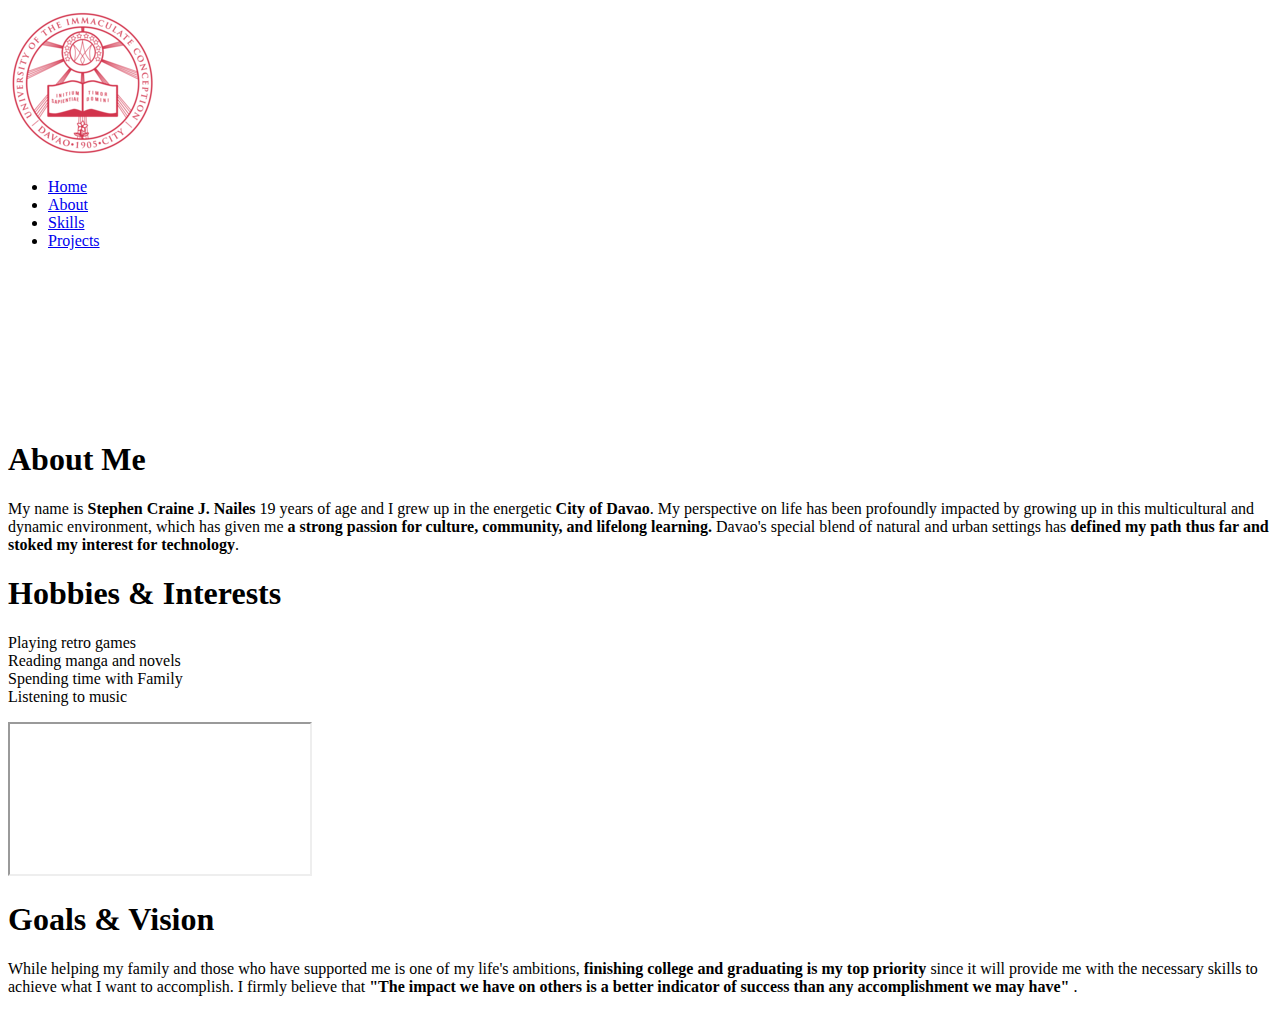
==== about.html @ 584e4c21 "Add files via upload" ====
<!DOCTYPE html>
<html lang="en">
<head>
    <meta charset="UTF-8">
    <meta name="viewport" content="width=device-width, initial-scale=1.0">
    <title>Document</title>
    <link rel="stylesheet" href="style.css">
    <link rel="stylesheet" href="https://cdnjs.cloudflare.com/ajax/libs/font-awesome/6.6.0/css/all.min.css" integrity="sha512-Kc323vGBEqzTmouAECnVceyQqyqdsSiqLQISBL29aUW4U/M7pSPA/gEUZQqv1cwx4OnYxTxve5UMg5GT6L4JJg==" 
    crossorigin="anonymous" referrerpolicy="no-referrer" />
</head>

<body>
    <header>
        <!-----------Navigation Bar--------->
            <nav>
               <a href="index.html"><img src="/assets/UIC LOGO.png" alt="university logo" class="logo"></a> 
                <ul>
                   <li><a href="index.html">Home</a></li>
                   <li><a href="about.html">About</a></li> 
                   <li><a href="skill.html">Skills</a></li> 
                   <li><a href="project.html">Projects</a></li> 
                </ul>
            </nav>
    </header>
<!-----------Background--------->
    <div class="video-background">
        <video autoplay muted loop id="background-video">
            <source src="/assets/bg4.mp4" type="video/mp4">
        </video>
    </div>
<!-----------About Me content-------->
<section class="cont">
    
    <div class="cont-one">
        <h1 class="headline-one">About Me</h1>
        <p class="m-text">
            My name is <b class="text-a">Stephen Craine J. Nailes</b> 19 years of age
            and I grew up in the energetic<b class="text-a"> City of Davao</b>. My perspective on life has been profoundly impacted by growing up in this multicultural and dynamic environment, 
            which has given me<b class="text-a"> a strong passion for culture, community, and lifelong learning.</b>
            Davao's special blend of natural and urban settings has <b class="text-a">defined my path thus far and stoked my interest for technology</b>.
        </p>
    </div>

    <div class="cont-one">
        <h1 class="headline-two">Hobbies & Interests</h1>
        <p class="m-text">
            <li class="m-text">Playing retro games</li>
            <li class="m-text">Reading manga and novels</li>
            <li class="m-text">Spending time with Family</li>
            <li class="m-text">Listening to music</li>  
        </p>
        <iframe class="spotify" src="https://open.spotify.com/embed/track/0AP5VLh5KWqgfCjPNChlTy?utm_source=generator"  allow="autoplay; clipboard-write; encrypted-media; fullscreen; picture-in-picture" loading="lazy"></iframe>
    </div>

    <div class="cont-one">
        <h1 class="headline-three">Goals & Vision</h1>
        <p class="m-text">
            While helping my family and those who have supported me is one of my life's ambitions, 
            <b class="text-a">finishing college and graduating is my top priority</b> since 
            it will provide me with the necessary skills to achieve what I want to accomplish. I firmly believe that 
            <b class="text-a">"The impact we have on others is a better indicator of success than any accomplishment we may have"</b> .
        </p>
    </div>
</section>

</body>
</html>
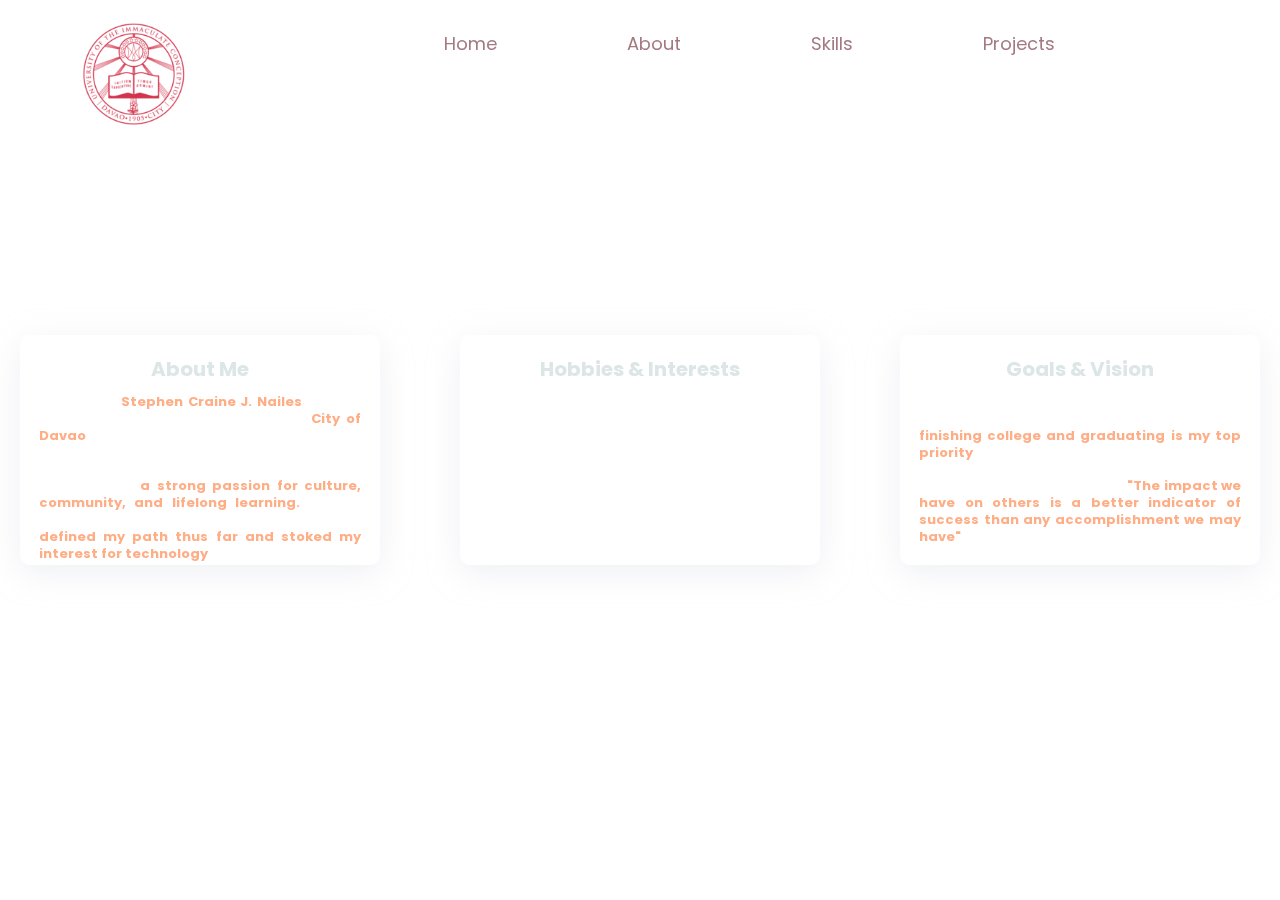
==== commit 55482a06: "changes" ====
--- a/about.html
+++ b/about.html
@@ -18,7 +18,7 @@
                    <li><a href="index.html">Home</a></li>
                    <li><a href="about.html">About</a></li> 
                    <li><a href="skill.html">Skills</a></li> 
-                   <li><a href="project.html">Projects</a></li> 
+                   <li><a href="project.html">Projects</a></li>
                 </ul>
             </nav>
     </header>
--- a/style.css
+++ b/style.css
@@ -0,0 +1,449 @@
+@import url('https://fonts.googleapis.com/css2?family=Poppins:wght@400;700&display=swap');
+
+* {
+    margin: 0;
+    padding: 0;
+    box-sizing: border-box;
+    text-decoration: none;
+    border: none;
+    outline: none;
+    font-family: 'Poppins', sans-serif;
+}
+
+
+/*---------------------------------------------Landing Page---------------------------------------*/
+html {
+    font-size: 62.5%;
+    overflow-y: scroll; 
+    overflow: hidden;
+    
+}
+
+body {
+    width: 100%;
+    height: 100vh;
+    overflow-x: hidden;
+    color: white;
+    cursor: url(/assets/cr1.png), default !important;
+    background-size: cover;
+    display: flex;
+    
+}
+
+.video-background {
+    position: fixed; 
+    top: 0;
+    left: 0;
+    width: 100%;
+    height: 100%;
+    z-index: -1; 
+    overflow: hidden; 
+}
+
+#background-video {
+    position: absolute;
+    top: 50%;
+    left: 50%;
+    min-width: 100%;
+    min-height: 100%;
+    width: 11rem;
+    height: auto;
+    transform: translate(-50%, -50%); 
+    filter: brightness(0.5); 
+}
+
+
+/*---------------------------------------------Navigation Bar---------------------------------------*/
+header {
+    position: fixed;
+    top: 0;
+    left: 0;
+    width: 100%;
+    padding: 1rem 9%;
+    background-color: transparent;
+    filter: drop-shadow(10px);
+    display: flex;
+    justify-content: space-between;
+    align-items: center;
+    z-index: 100;
+}
+
+.logo {
+    position: absolute;
+    top: 2rem;
+    left: 8rem;
+    width: 108px;
+    height: auto;
+    border-radius: 60%; 
+    transition: transform 0.3s ease, filter 0.3s ease;
+}
+
+.logo:hover {
+    transform: scale(1.1);  
+    filter: drop-shadow(0 0 20px #ee976b);
+}
+
+nav {
+    width: 100%;
+    display: flex;
+    justify-content: space-between;
+    align-items: center;
+    padding: 2rem 9%;
+    z-index: 1000;
+}
+
+nav ul {
+    display: flex;
+    justify-content: center;
+    gap: 10rem;
+    list-style: none;
+}
+
+nav ul a {
+    color: #A47A82;
+    padding: 5px 15px;
+    border-radius: 5px;
+    font-size: 18px;
+    text-decoration: none;
+    position: relative;  
+    transition: all 0.3s ease;
+}
+
+nav a:hover {
+    color: #7D272C; 
+    cursor: url(/assets/cr2.png), pointer;
+}
+
+nav ul a::before {
+    content: "";
+    position: absolute;
+    bottom: -5px;
+    left: 0;
+    width: 100%;
+    height: 2px;
+    background-color: #E4C59E;
+    transform: scaleX(0);
+    transform-origin: center;  
+    transition: transform 0.6s ease;
+}
+
+nav ul a:hover::before {
+    transform: scaleX(1);  
+}
+
+
+/*---------------------------------------------Home Page---------------------------------------*/
+section {
+    min-height: 100vh;
+    padding: 5rem 9% 5rem;
+}
+
+.home {
+    display: flex;
+    justify-content: center;
+    align-items: center;
+    gap: 8rem;
+    
+}
+
+.home-img {
+    border-radius: 50%;
+    margin-left: 30px;
+    text-align: right;
+    padding: 4rem;
+}
+
+
+/*---------------------------------------------Profile---------------------------------------*/
+.profile-img {
+    position: relative;
+    width: 28vw;
+    border-radius: 50%;
+    box-shadow: 0 0.25px solid #dcb5ff;
+    cursor: pointer;
+    transition: 0.2s linear;
+    padding: 1.8rem;
+    border-radius: 60%; 
+    transition: transform 0.4s ease;
+
+}
+
+.profile-img:hover {
+    transform: scale(1.1); 
+    cursor: url(/assets/cr2.png), pointer;
+}
+
+
+/*---------------------------------------------Home content---------------------------------------*/
+.home-content h1 {
+    font-size: 6rem;
+    font-weight: 700;
+    line-height: 1.3;
+}
+
+.home-content h1 span{
+    color: #FFAD85;
+    text-shadow: 4px 4px #7D272C; 
+}
+
+.home-content h3 {
+    font-size: 4rem;
+    margin-bottom: 1rem;
+    font-weight: 700;
+}
+
+.home-content p {
+    font-size: 1.6rem;
+    
+}
+
+
+/*---------------------------------------------Icons---------------------------------------*/
+.social-icons a {
+    display: inline-flex;
+    justify-content: center;
+    align-items: center;
+    width: 4rem;
+    height: 4rem;
+    background-color: transparent;
+    border: 0.2rem solid #b74b4b;
+    font-size: 2rem;
+    border-radius: 50%;
+    margin: 3rem 1.5rem 3rem 0;
+    transition: 0.3s ease;
+    color: #b74b4b;
+}
+
+.social-icons a:hover {
+    color: #1D2A40;
+    transform: scale(1.3) translateY(-5px);
+    background-color: #b74b4b;
+    box-shadow: 0  0 25px #b74b4b;
+    cursor: url(/assets/cr2.png), pointer;
+}
+
+
+/*---------------------------------------------Typing Text---------------------------------------*/
+.typing-text{
+    font-size: 34px;
+    font-weight: 600;
+    min-width: 280px;
+}
+
+.typing-text span{
+    position: relative;
+}
+
+.typing-text span::before{
+    content: "";
+    color: #A47A82;
+    animation: words 20s infinite;
+}
+
+.typing-text span::after{
+    content: "";
+    background-color: transparent;
+    position: absolute;
+    width: calc(100% + 8px);
+    height: 100%;
+    right: -8;
+    animation: cursor 0.6s infinite;
+}
+
+@keyframes cursor{
+    to{
+        border-left: 3px solid #E4C59E;
+    }
+}
+
+@keyframes words{
+    0%, 20%{
+        content: "Web Developer";
+    }
+    21%, 40%{
+        content: "Gamer";
+    }
+    41%, 60%{
+        content: "IT student";
+    }
+    61%, 80%{
+        content: "Sophomore";
+    }
+    81%, 100%{
+        content: "Ignacian Marian";
+    }
+}
+
+
+/*---------------------------------------------About Page---------------------------------------*/
+.cont {
+    display: flex;
+    justify-content: space-between;
+    align-items: center;
+    height: 100vh;
+    gap: 8rem; 
+    padding: 1rem 2rem;
+}
+
+
+/*---------------------------------------------Flex box---------------------------------------*/
+.cont-one{
+    background: rgba( 255, 255, 255, 0.1 );
+    padding: 1.8rem;
+    max-width: 600px;
+    height: 23rem;
+    flex-basis: 50%;
+    text-align: justify;
+    color: white;
+    backdrop-filter: blur( 1.5px );
+    border-radius: 3rem;
+    -webkit-backdrop-filter: blur(18px);
+    border-radius: 10px;
+    box-shadow: 0 8px 32px 0 rgba(212, 213, 226, 0.37);
+    border: 1px solid rgba( 255, 255, 255, 0.18 );
+}
+
+
+
+/*---------------------------------------------Text---------------------------------------*/
+.headline-one, .headline-two, .headline-three{
+    font-size: 2rem;
+    margin-bottom: 1rem;
+    text-align: center;
+    color: rgb(220, 230, 230);
+}
+
+.m-text {
+    font-size: 1.3rem;
+    line-height: 1.3;
+}
+
+.text-a{
+    color: #FFAD85;
+}
+
+.spotify{
+    width: 100%;
+    padding: 1rem 1.8rem 1rem; 
+}
+
+
+/*---------------------------------------------Skills Page---------------------------------------*/
+.mode{
+    display: flex;
+    justify-content: space-between;
+    align-items: center;
+    padding:4rem 6rem 4rem 6rem;
+    text-align: center;
+    
+}
+
+.skill-placement{
+    display: flex;
+    width: 10%;
+    gap: 18rem;
+    margin-top: 1%;
+    margin-left: 3rem;
+    max-height: 20%;
+    max-width: 20%;
+    padding: 4rem;
+}
+
+.m-skill{
+    align-items: center;
+    margin-bottom: 10rem;
+    margin-left: 2rem; 
+    font-size: 2.5rem;
+    margin-top: -10rem;
+    margin-right: -7rem;
+}
+
+
+/*---------------------------------------------Skill effect---------------------------------------*/
+.skill-1{
+    transition: transform 0.3s ease, filter 0.3s ease;
+}
+
+.skill-1:hover{
+    transform: scale(1.1);  
+    filter: drop-shadow(0 0 40px #03209e);
+    transform: translate(0, -10px); 
+    cursor: url(/assets/cr2.png), pointer;  
+}
+
+.skill-2{
+    transition: transform 0.3s ease, filter 0.3s ease;
+}
+
+.skill-2:hover{
+    transform: scale(1.1);  
+    filter: drop-shadow(0 0 40px #e75106);
+    transform: translate(0, 10px); 
+    cursor: url(/assets/cr2.png), pointer;
+}
+.skill-3{
+    transition: transform 0.3s ease, filter 0.3s ease;
+}
+
+.skill-3:hover{
+    transform: scale(1.1);  
+    filter: drop-shadow(0 0 40px #1fc0dd);
+    transform: translate(0, -10px); 
+    cursor: url(/assets/cr2.png), pointer;
+}
+
+.skill-4{
+    transition: transform 0.3s ease, filter 0.3s ease;
+}
+
+.skill-4:hover{
+    transform: scale(1.1);  
+    filter: drop-shadow(0 0 40px #aee90b);
+    transform: translate(0, 10px); 
+    cursor: url(/assets/cr2.png), pointer;
+}
+
+.skill-placement h1 span{
+    color: #FFAD85;
+    text-shadow: 4px 4px #7D272C;
+}
+
+/*---------------------------------------------Skill effect---------------------------------------*/
+
+.main-wrapper{
+    display: flex;
+    justify-content: center;
+    align-items: center;
+    min-height: 100vh;
+}
+
+.wrapper{
+    margin: 150px auto;
+    width: 70%;
+}
+
+.project{
+    max-width: 250px;
+    float: left;
+    max-height: 250px;
+    margin-right: 10px;
+    margin-top: -1.8rem;
+    margin-top: 5px;
+}
+
+.text-box{
+    color: #fff;
+}
+
+.text-box h2{
+    font-size: 30px;
+    background: linear-gradient(to right, #f32170, #ff6b08,#cf23cf, #eedd44);
+    -webkit-text-fill-color: transparent;
+    -webkit-background-clip: text;
+}
+
+.text-box p{
+    font-size: 16px;
+}
+
+/*--------------------------------------------Activity---------------------------------------*/
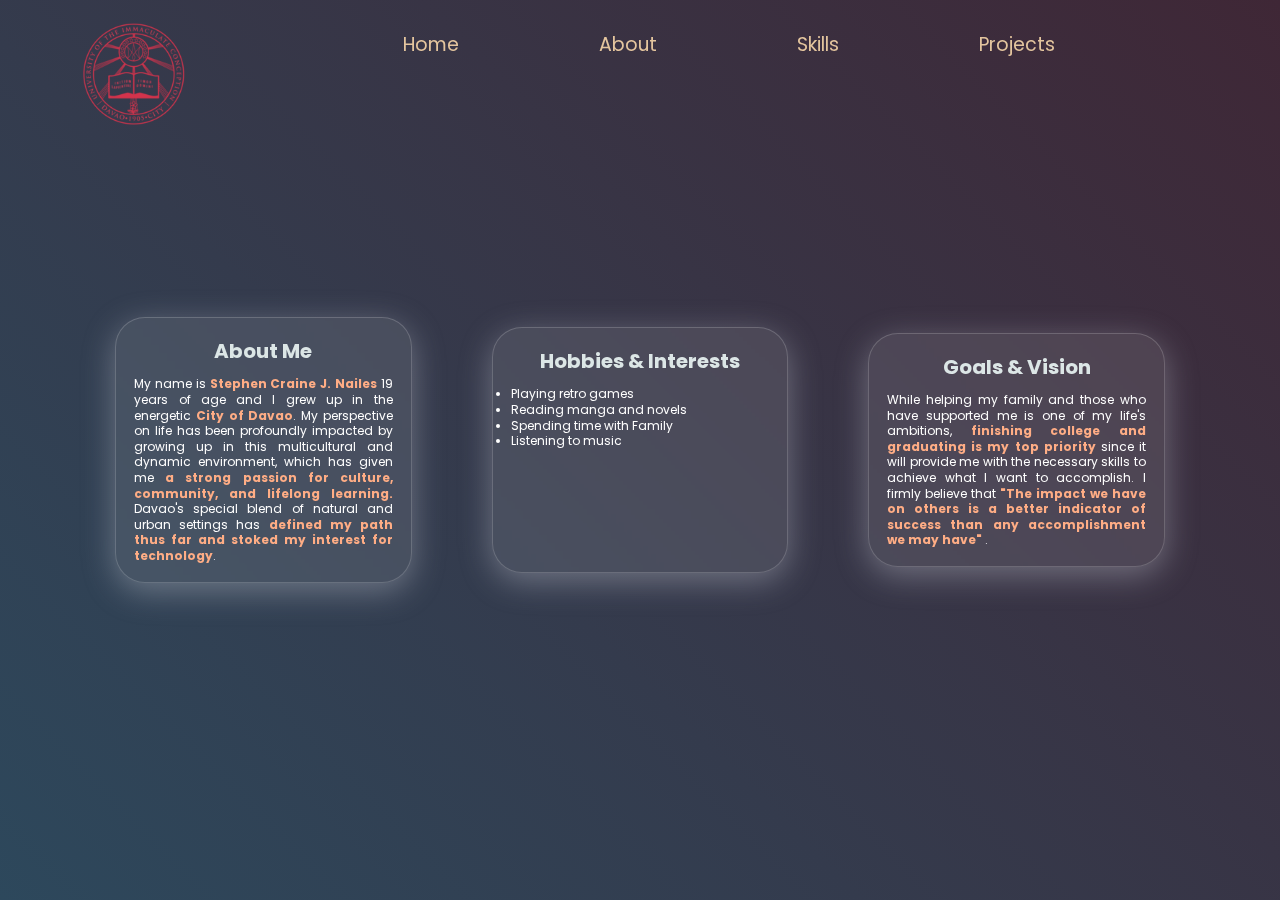
==== commit 5638c2dc: "Add files via upload" ====
--- a/about.html
+++ b/about.html
@@ -8,27 +8,19 @@
     <link rel="stylesheet" href="https://cdnjs.cloudflare.com/ajax/libs/font-awesome/6.6.0/css/all.min.css" integrity="sha512-Kc323vGBEqzTmouAECnVceyQqyqdsSiqLQISBL29aUW4U/M7pSPA/gEUZQqv1cwx4OnYxTxve5UMg5GT6L4JJg==" 
     crossorigin="anonymous" referrerpolicy="no-referrer" />
 </head>
-
+<link rel="icon" href="/assets/uic-logo2.ico" type="image/x-icon">
 <body>
     <header>
-        <!-----------Navigation Bar--------->
             <nav>
                <a href="index.html"><img src="/assets/UIC LOGO.png" alt="university logo" class="logo"></a> 
                 <ul>
                    <li><a href="index.html">Home</a></li>
                    <li><a href="about.html">About</a></li> 
                    <li><a href="skill.html">Skills</a></li> 
-                   <li><a href="project.html">Projects</a></li>
+                   <li><a href="project.html">Projects</a></li> 
                 </ul>
             </nav>
     </header>
-<!-----------Background--------->
-    <div class="video-background">
-        <video autoplay muted loop id="background-video">
-            <source src="/assets/bg4.mp4" type="video/mp4">
-        </video>
-    </div>
-<!-----------About Me content-------->
 <section class="cont">
     
     <div class="cont-one">
@@ -47,9 +39,9 @@
             <li class="m-text">Playing retro games</li>
             <li class="m-text">Reading manga and novels</li>
             <li class="m-text">Spending time with Family</li>
-            <li class="m-text">Listening to music</li>  
+            <li class="m-text">Listening to music</li>
+            <iframe class="spotify" src="https://open.spotify.com/embed/track/0AP5VLh5KWqgfCjPNChlTy?utm_source=generator"  allow="autoplay; clipboard-write; encrypted-media; fullscreen; picture-in-picture" loading="lazy"></iframe>
         </p>
-        <iframe class="spotify" src="https://open.spotify.com/embed/track/0AP5VLh5KWqgfCjPNChlTy?utm_source=generator"  allow="autoplay; clipboard-write; encrypted-media; fullscreen; picture-in-picture" loading="lazy"></iframe>
     </div>
 
     <div class="cont-one">
--- a/style.css
+++ b/style.css
@@ -9,51 +9,35 @@
     outline: none;
     font-family: 'Poppins', sans-serif;
 }
-
-
 /*---------------------------------------------Landing Page---------------------------------------*/
 html {
     font-size: 62.5%;
     overflow-y: scroll; 
     overflow: hidden;
-    
-}
-
+}
 body {
     width: 100%;
     height: 100vh;
     overflow-x: hidden;
     color: white;
-    cursor: url(/assets/cr1.png), default !important;
+    cursor: url(/assets/cr1.png), default;
     background-size: cover;
     display: flex;
-    
-}
+    background:linear-gradient(225deg, #3f2736 0%, #2d485c 100%);
+    animation: transitionIn 0.75s;
+}
+@keyframes transitionIn {
+    from{
+        opacity: 0;
+        transform: rotateX(-10deg);
+    }
 
-.video-background {
-    position: fixed; 
-    top: 0;
-    left: 0;
-    width: 100%;
-    height: 100%;
-    z-index: -1; 
-    overflow: hidden; 
-}
-
-#background-video {
-    position: absolute;
-    top: 50%;
-    left: 50%;
-    min-width: 100%;
-    min-height: 100%;
-    width: 11rem;
-    height: auto;
-    transform: translate(-50%, -50%); 
-    filter: brightness(0.5); 
-}
-
-
-/*---------------------------------------------Navigation Bar---------------------------------------*/
+    to{
+        opacity: 1;
+        transform: rotateX(0);
+    }
+}
+/*----------------------------------------------------------------Navigation Bar----------------------------------------------------------------*/
 header {
     position: fixed;
     top: 0;
@@ -67,7 +51,6 @@
     align-items: center;
     z-index: 100;
 }
-
 .logo {
     position: absolute;
     top: 2rem;
@@ -77,12 +60,10 @@
     border-radius: 60%; 
     transition: transform 0.3s ease, filter 0.3s ease;
 }
-
 .logo:hover {
     transform: scale(1.1);  
     filter: drop-shadow(0 0 20px #ee976b);
 }
-
 nav {
     width: 100%;
     display: flex;
@@ -91,26 +72,23 @@
     padding: 2rem 9%;
     z-index: 1000;
 }
-
 nav ul {
     display: flex;
     justify-content: center;
-    gap: 10rem;
+    gap: 11rem;
     list-style: none;
 }
-
 nav ul a {
-    color: #A47A82;
+    color: #E4C59E;
     padding: 5px 15px;
     border-radius: 5px;
-    font-size: 18px;
+    font-size: 19px;
     text-decoration: none;
     position: relative;  
     transition: all 0.3s ease;
 }
-
 nav a:hover {
-    color: #7D272C; 
+    color: #ee976b; 
     cursor: url(/assets/cr2.png), pointer;
 }
 
@@ -126,18 +104,14 @@
     transform-origin: center;  
     transition: transform 0.6s ease;
 }
-
 nav ul a:hover::before {
     transform: scaleX(1);  
 }
-
-
-/*---------------------------------------------Home Page---------------------------------------*/
+/*---------------------------------------------------------------------------Home Page---------------------------------------------------------*/
 section {
     min-height: 100vh;
     padding: 5rem 9% 5rem;
 }
-
 .home {
     display: flex;
     justify-content: center;
@@ -145,16 +119,20 @@
     gap: 8rem;
     
 }
-
 .home-img {
     border-radius: 50%;
     margin-left: 30px;
     text-align: right;
     padding: 4rem;
 }
-
-
-/*---------------------------------------------Profile---------------------------------------*/
+.blog {
+    font-size: 2rem;
+    color: #FFAD85;
+}
+.blog:hover {
+    cursor: url(/assets/cr2.png), pointer;
+}
+/*-------------------------------------------------------------------------Profile----------------------------------------------------*/
 .profile-img {
     position: relative;
     width: 28vw;
@@ -165,40 +143,30 @@
     padding: 1.8rem;
     border-radius: 60%; 
     transition: transform 0.4s ease;
-
-}
-
+}
 .profile-img:hover {
     transform: scale(1.1); 
     cursor: url(/assets/cr2.png), pointer;
 }
-
-
-/*---------------------------------------------Home content---------------------------------------*/
+/*-------------------------------------------------------------Home content--------------------------------------------------------------*/
 .home-content h1 {
     font-size: 6rem;
     font-weight: 700;
     line-height: 1.3;
 }
-
 .home-content h1 span{
     color: #FFAD85;
     text-shadow: 4px 4px #7D272C; 
 }
-
 .home-content h3 {
     font-size: 4rem;
     margin-bottom: 1rem;
     font-weight: 700;
 }
-
 .home-content p {
-    font-size: 1.6rem;
-    
-}
-
-
-/*---------------------------------------------Icons---------------------------------------*/
+    font-size: 1.6rem;  
+}
+/*-------------------------------------------------------------------Icons---------------------------------------------------------------*/
 .social-icons a {
     display: inline-flex;
     justify-content: center;
@@ -213,7 +181,6 @@
     transition: 0.3s ease;
     color: #b74b4b;
 }
-
 .social-icons a:hover {
     color: #1D2A40;
     transform: scale(1.3) translateY(-5px);
@@ -221,25 +188,20 @@
     box-shadow: 0  0 25px #b74b4b;
     cursor: url(/assets/cr2.png), pointer;
 }
-
-
-/*---------------------------------------------Typing Text---------------------------------------*/
+/*-------------------------------------------------------------TypingText------------------------------------------------------------------------*/
 .typing-text{
     font-size: 34px;
     font-weight: 600;
     min-width: 280px;
 }
-
 .typing-text span{
     position: relative;
 }
-
 .typing-text span::before{
     content: "";
-    color: #A47A82;
+    color: #E4C59E;
     animation: words 20s infinite;
 }
-
 .typing-text span::after{
     content: "";
     background-color: transparent;
@@ -249,13 +211,11 @@
     right: -8;
     animation: cursor 0.6s infinite;
 }
-
 @keyframes cursor{
     to{
         border-left: 3px solid #E4C59E;
     }
 }
-
 @keyframes words{
     0%, 20%{
         content: "Web Developer";
@@ -273,177 +233,141 @@
         content: "Ignacian Marian";
     }
 }
-
-
-/*---------------------------------------------About Page---------------------------------------*/
+/*-------------------------------------------------------------About Page------------------------------------------------------------------------*/
 .cont {
     display: flex;
     justify-content: space-between;
     align-items: center;
     height: 100vh;
-    gap: 8rem; 
-    padding: 1rem 2rem;
-}
-
-
-/*---------------------------------------------Flex box---------------------------------------*/
+    gap: 8rem;
+}
+/*-------------------------------------------------------------Flex Box------------------------------------------------------------------------*/
 .cont-one{
     background: rgba( 255, 255, 255, 0.1 );
     padding: 1.8rem;
     max-width: 600px;
-    height: 23rem;
     flex-basis: 50%;
     text-align: justify;
     color: white;
     backdrop-filter: blur( 1.5px );
     border-radius: 3rem;
     -webkit-backdrop-filter: blur(18px);
-    border-radius: 10px;
     box-shadow: 0 8px 32px 0 rgba(212, 213, 226, 0.37);
     border: 1px solid rgba( 255, 255, 255, 0.18 );
 }
-
-
-
-/*---------------------------------------------Text---------------------------------------*/
+/*-------------------------------------------------------------Text------------------------------------------------------------------------*/
 .headline-one, .headline-two, .headline-three{
     font-size: 2rem;
     margin-bottom: 1rem;
     text-align: center;
     color: rgb(220, 230, 230);
 }
-
 .m-text {
-    font-size: 1.3rem;
+    font-size: 1.2rem;
     line-height: 1.3;
 }
-
 .text-a{
     color: #FFAD85;
 }
-
 .spotify{
     width: 100%;
-    padding: 1rem 1.8rem 1rem; 
-}
-
-
-/*---------------------------------------------Skills Page---------------------------------------*/
-.mode{
-    display: flex;
-    justify-content: space-between;
-    align-items: center;
-    padding:4rem 6rem 4rem 6rem;
+    height: 10rem;
+    padding: 1rem;
+}
+/*-------------------------------------------------------------Skill Page------------------------------------------------------------------------*/
+.container {
     text-align: center;
-    
-}
-
-.skill-placement{
-    display: flex;
-    width: 10%;
-    gap: 18rem;
-    margin-top: 1%;
-    margin-left: 3rem;
-    max-height: 20%;
-    max-width: 20%;
+    padding: 30rem;
+    padding-left: 40rem;
+    margin-top: -11em;
+}
+.row {
+    display: grid;
+    grid-gap: 8rem;
+    grid-template-columns: repeat(4, 130px);
+    align-content: center;
     padding: 4rem;
 }
-
-.m-skill{
-    align-items: center;
-    margin-bottom: 10rem;
-    margin-left: 2rem; 
-    font-size: 2.5rem;
-    margin-top: -10rem;
-    margin-right: -7rem;
-}
-
-
-/*---------------------------------------------Skill effect---------------------------------------*/
-.skill-1{
-    transition: transform 0.3s ease, filter 0.3s ease;
-}
-
-.skill-1:hover{
-    transform: scale(1.1);  
-    filter: drop-shadow(0 0 40px #03209e);
+.column-skill img {
+    width: 74px;
+    height: 74px;
+}
+#listS {
+    margin-bottom: 2rem;
+    font-size: 3rem;
+    color: #E4C59E;
+    font-weight: 300;
+}
+#skill-1{
+    transition: transform 0.3s ease, filter 0.3s ease;
+}
+#skill-1:hover{
+    transform: scale(1.1);  
+    filter: drop-shadow(0 0 50px #03209e);
     transform: translate(0, -10px); 
     cursor: url(/assets/cr2.png), pointer;  
 }
-
-.skill-2{
-    transition: transform 0.3s ease, filter 0.3s ease;
-}
-
-.skill-2:hover{
-    transform: scale(1.1);  
-    filter: drop-shadow(0 0 40px #e75106);
-    transform: translate(0, 10px); 
-    cursor: url(/assets/cr2.png), pointer;
-}
-.skill-3{
-    transition: transform 0.3s ease, filter 0.3s ease;
-}
-
-.skill-3:hover{
-    transform: scale(1.1);  
-    filter: drop-shadow(0 0 40px #1fc0dd);
+#skill-2{
+    transition: transform 0.3s ease, filter 0.3s ease;
+}
+#skill-2:hover{
+    transform: scale(1.1);  
+    filter: drop-shadow(0 0 50px #e75106);
+    transform: translate(0, 10px); 
+    cursor: url(/assets/cr2.png), pointer;
+}
+#skill-3{
+    transition: transform 0.3s ease, filter 0.3s ease;
+}
+#skill-3:hover{
+    transform: scale(1.1);  
+    filter: drop-shadow(0 0 50px #1fc0dd);
     transform: translate(0, -10px); 
     cursor: url(/assets/cr2.png), pointer;
 }
-
-.skill-4{
-    transition: transform 0.3s ease, filter 0.3s ease;
-}
-
-.skill-4:hover{
-    transform: scale(1.1);  
-    filter: drop-shadow(0 0 40px #aee90b);
-    transform: translate(0, 10px); 
-    cursor: url(/assets/cr2.png), pointer;
-}
-
-.skill-placement h1 span{
-    color: #FFAD85;
-    text-shadow: 4px 4px #7D272C;
-}
-
-/*---------------------------------------------Skill effect---------------------------------------*/
-
-.main-wrapper{
-    display: flex;
-    justify-content: center;
-    align-items: center;
-    min-height: 100vh;
-}
-
-.wrapper{
-    margin: 150px auto;
-    width: 70%;
-}
-
-.project{
-    max-width: 250px;
-    float: left;
-    max-height: 250px;
-    margin-right: 10px;
-    margin-top: -1.8rem;
-    margin-top: 5px;
-}
-
-.text-box{
-    color: #fff;
-}
-
-.text-box h2{
-    font-size: 30px;
-    background: linear-gradient(to right, #f32170, #ff6b08,#cf23cf, #eedd44);
-    -webkit-text-fill-color: transparent;
-    -webkit-background-clip: text;
-}
-
-.text-box p{
-    font-size: 16px;
-}
-
-/*--------------------------------------------Activity---------------------------------------*/
+#skill-4{
+    transition: transform 0.3s ease, filter 0.3s ease;
+}
+#skill-4:hover{
+    transform: scale(1.1);  
+    filter: drop-shadow(0 0 50px #aee90b);
+    transform: translate(0, 10px); 
+    cursor: url(/assets/cr2.png), pointer;
+}
+#skill-5{
+    transition: transform 0.3s ease, filter 0.3s ease;
+}
+#skill-5:hover{
+    transform: scale(1.1);  
+    filter: drop-shadow(0 0 50px #ffa514);
+    transform: translate(0, 10px); 
+    cursor: url(/assets/cr2.png), pointer;
+}
+#skill-6{
+    transition: transform 0.3s ease, filter 0.3s ease;
+}
+#skill-6:hover{
+    transform: scale(1.1);  
+    filter: drop-shadow(0 0 50px #d3d7c6);
+    transform: translate(0, 10px); 
+    cursor: url(/assets/cr2.png), pointer;
+}
+#skill-7{
+    transition: transform 0.3s ease, filter 0.3s ease;
+}
+#skill-7:hover{
+    transform: scale(1.1);  
+    filter: drop-shadow(0 0 50px #ba0606);
+    transform: translate(0, 10px); 
+    cursor: url(/assets/cr2.png), pointer;
+}
+#skill-8{
+    transition: transform 0.3s ease, filter 0.3s ease;
+}
+#skill-8:hover{
+    transform: scale(1.1);  
+    filter: drop-shadow(0 0 50px #28ea7c);
+    transform: translate(0, 10px); 
+    cursor: url(/assets/cr2.png), pointer;
+}
+/*-------------------------------------------------------------Project------------------------------------------------------------------------*/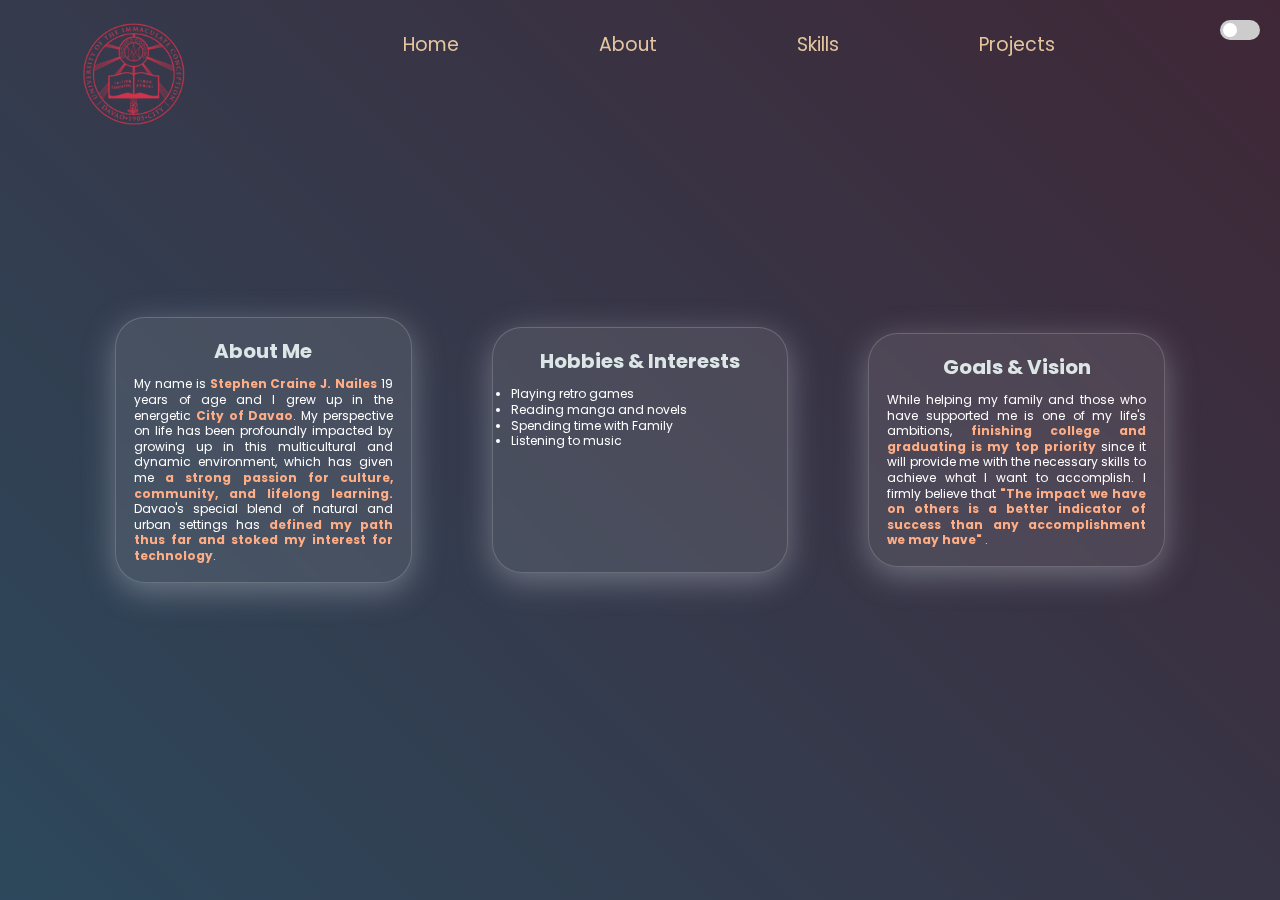
==== commit 999d01c9: "updated css and html" ====
--- a/about.html
+++ b/about.html
@@ -20,6 +20,10 @@
                    <li><a href="project.html">Projects</a></li> 
                 </ul>
             </nav>
+            <label class="switch">
+                <input type="checkbox" id="dark-mode-toggle">
+                <span class="slider round"></span>
+              </label>
     </header>
 <section class="cont">
     
@@ -54,6 +58,6 @@
         </p>
     </div>
 </section>
-
+<script src="script.js"></script>
 </body>
 </html>--- a/style.css
+++ b/style.css
@@ -128,8 +128,17 @@
 .blog {
     font-size: 2rem;
     color: #FFAD85;
+    padding: 0.5rem;
 }
 .blog:hover {
+    cursor: url(/assets/cr2.png), pointer;
+}
+.food {
+    font-size: 2rem;
+    color: #dcb5ff;
+    padding: 0.5rem;
+}
+.food:hover {
     cursor: url(/assets/cr2.png), pointer;
 }
 /*-------------------------------------------------------------------------Profile----------------------------------------------------*/
@@ -276,21 +285,14 @@
 }
 /*-------------------------------------------------------------Skill Page------------------------------------------------------------------------*/
 .container {
+    display: flex;
+    flex-direction: column;
+    justify-content: center; 
+    align-items: flex-end;    
+    height: 100vh;           
+    padding-right: 5rem;     
     text-align: center;
-    padding: 30rem;
-    padding-left: 40rem;
-    margin-top: -11em;
-}
-.row {
-    display: grid;
-    grid-gap: 8rem;
-    grid-template-columns: repeat(4, 130px);
-    align-content: center;
-    padding: 4rem;
-}
-.column-skill img {
-    width: 74px;
-    height: 74px;
+    padding: 20rem 40rem;
 }
 #listS {
     margin-bottom: 2rem;
@@ -298,6 +300,20 @@
     color: #E4C59E;
     font-weight: 300;
 }
+.row {
+    display: grid;
+    grid-gap: 8rem; 
+    grid-template-columns: repeat(4, 100px); 
+    justify-content: center; 
+}
+.column-skill img {
+    width: 74px;
+    height: 74px;
+}
+.column-skill img {
+    width: 74px;
+    height: 74px;
+}
 #skill-1{
     transition: transform 0.3s ease, filter 0.3s ease;
 }
@@ -370,4 +386,235 @@
     transform: translate(0, 10px); 
     cursor: url(/assets/cr2.png), pointer;
 }
-/*-------------------------------------------------------------Project------------------------------------------------------------------------*/+/*-------------------------------------------------------------Project------------------------------------------------------------------------*/
+.container-project{
+    display: flex;
+    align-items: flex-start; 
+    gap: 2.1rem;
+    justify-content: center; 
+    margin: 0 auto;
+    padding: 25rem;
+    box-shadow: #dcb5ff;
+}
+#project-image{
+    max-width: 500px;
+    max-height: auto;
+}
+.project-list {
+    text-align: left;
+    font-size: 18px;
+    color: #dcb5ff;
+}
+/*---------------------------------------------Media Query Adjustments------------------------------------------------*/
+@media (max-width: 1200px) {
+    nav ul {
+        gap: 6rem;
+    }
+    .home-content h1 {
+        font-size: 5rem;
+    }
+    .home-content h3 {
+        font-size: 3rem;
+    }
+    .container {
+        padding: 10rem;
+        padding-inline-start: 15rem;
+    }
+}
+
+@media (max-width: 1024px) {
+    header {
+        padding: 1rem 5%;
+    }
+
+    nav ul {
+        gap: 3rem;
+    }
+
+    .container {
+        padding: 8rem;
+        padding-inline-start: 5rem;
+    }
+
+    .container-project {
+        flex-direction: column;
+        padding: 10rem;
+        text-align: center;
+    }
+
+    #project-image {
+        max-width: 100%;
+    }
+}
+
+
+@media (max-width: 767px) {
+    .cont {
+        flex-direction: column; 
+        padding: 2rem;
+        gap: 2rem; 
+    }
+
+    .cont-one {
+        padding: 1rem; 
+        width: 100%; 
+    }
+
+    .headline-one, .headline-two, .headline-three {
+        font-size: 1.8rem; 
+    }
+
+    .m-text {
+        font-size: 1rem; 
+    }
+
+    .spotify {
+        height: 6rem; 
+    }
+}
+
+
+@media (max-width: 480px) {
+    body {
+        font-size: 50%; 
+    }
+
+    .logo {
+        width: 64px; 
+        left: 2rem;
+    }
+
+    .container-project {
+        padding: 5rem;
+    }
+
+    .project-list {
+        font-size: 1.4rem;
+    }
+
+    .column-skill img {
+        width: 60px;
+        height: 60px;
+    }
+
+    nav ul a {
+        font-size: 1.6rem;
+    }
+}
+
+
+@media (max-width: 768px) {
+    .home {
+        flex-direction: column; 
+        text-align: center; 
+    }
+
+    .home-img {
+        margin-bottom: 2rem; 
+    }
+
+    nav ul {
+        flex-direction: column; 
+        align-items: center; 
+    }
+
+    nav ul a {
+        margin: 0.5rem 0; 
+    }
+
+    .blog {
+        display: block; 
+        margin: 0.5rem 0; 
+    }
+
+    .profile-img {
+        width: 100px; 
+        height: auto; 
+        border-radius: 50%;
+    }
+
+    .social-icons a {
+        width: 40px; 
+        height: 40px; 
+    }
+}
+/*------------------------------------------------------------Dark Mode--------------------------------------------------- */
+body.dark-mode {
+    background: linear-gradient(225deg, #1d1d1d 0%, #3f3f3f 100%);
+    color: #f5f5f5;
+}
+body.dark-mode nav ul a {
+    color: #cccccc;
+}
+body.dark-mode nav ul a:hover {
+    color: #ff976b;
+}
+body.dark-mode .home-content h1 span {
+    color: #ffad85;
+}
+body.dark-mode .cont-one {
+    background: rgba( 0, 0, 0, 0.5 );
+    color: #cccccc;
+}
+body.dark-mode .social-icons a {
+    background-color: #333;
+    border-color: #444;
+    color: #ffffff;
+}
+body.dark-mode .social-icons a:hover {
+    background-color: #ff976b;
+    box-shadow: 0 0 25px #ff976b;
+}
+body.dark-mode #listS {
+    color: #ffad85;
+}
+/*----------------------------------------------------------------------button-------------------------------------------------------------------*/
+.switch {
+    position: absolute;
+    top: 20px;
+    right: 20px;
+    display: inline-block;
+    width: 40px;  
+    height: 20px;  
+}
+.switch input {
+    opacity: 0;
+    width: 0;
+    height: 0;
+}
+.slider {
+    position: absolute;
+    cursor: pointer;
+    top: 0;
+    left: 0;
+    right: 0;
+    bottom: 0;
+    background-color: #ccc;
+    transition: .4s;
+    border-radius: 20px; 
+}
+.slider:before {
+    position: absolute;
+    content: "";
+    height: 14px;  
+    width: 14px;   
+    left: 3px;
+    bottom: 3px;
+    background-color: white;
+    transition: .4s;
+    border-radius: 50%;  
+}
+input:checked + .slider {
+    background-color: #333;
+}
+input:checked + .slider:before {
+    transform: translateX(20px);
+}
+.slider.round {
+    border-radius: 20px;
+}
+
+.slider.round:before {
+    border-radius: 50%;
+}
+
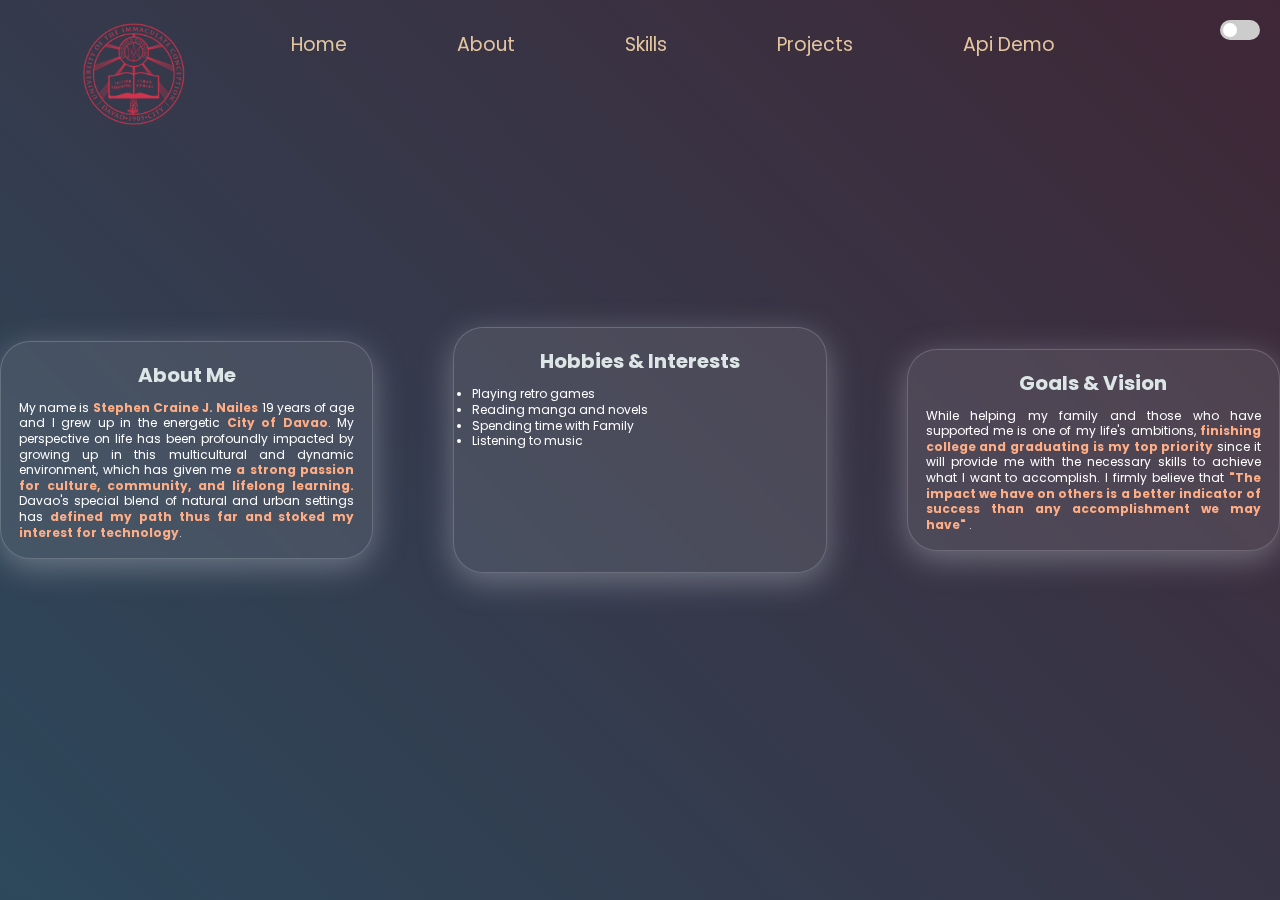
==== commit d64a8f20: "Latest Update" ====
--- a/about.html
+++ b/about.html
@@ -4,7 +4,7 @@
     <meta charset="UTF-8">
     <meta name="viewport" content="width=device-width, initial-scale=1.0">
     <title>Document</title>
-    <link rel="stylesheet" href="style.css">
+    <link rel="stylesheet" href="/css/about.css">
     <link rel="stylesheet" href="https://cdnjs.cloudflare.com/ajax/libs/font-awesome/6.6.0/css/all.min.css" integrity="sha512-Kc323vGBEqzTmouAECnVceyQqyqdsSiqLQISBL29aUW4U/M7pSPA/gEUZQqv1cwx4OnYxTxve5UMg5GT6L4JJg==" 
     crossorigin="anonymous" referrerpolicy="no-referrer" />
 </head>
@@ -18,12 +18,18 @@
                    <li><a href="about.html">About</a></li> 
                    <li><a href="skill.html">Skills</a></li> 
                    <li><a href="project.html">Projects</a></li> 
+                   <li><a href="api.html">Api Demo</a></li>
                 </ul>
             </nav>
             <label class="switch">
                 <input type="checkbox" id="dark-mode-toggle">
                 <span class="slider round"></span>
               </label>
+              <div class="hamburger">
+                <span></span>
+                <span></span>
+                <span></span>
+            </div>
     </header>
 <section class="cont">
     
@@ -58,6 +64,6 @@
         </p>
     </div>
 </section>
-<script src="script.js"></script>
+<script src="/javascript/script.js"></script>
 </body>
 </html>--- a/css/about.css
+++ b/css/about.css
@@ -0,0 +1,318 @@
+@import url('https://fonts.googleapis.com/css2?family=Poppins:wght@400;700&display=swap');
+
+* {
+    margin: 0;
+    padding: 0;
+    box-sizing: border-box;
+    text-decoration: none;
+    border: none;
+    outline: none;
+    font-family: 'Poppins', sans-serif;
+}
+/*---------------------------------------------Landing Page---------------------------------------*/
+html {
+    font-size: 62.5%;
+    overflow-y: scroll; 
+    overflow: hidden;
+}
+body {
+    width: 100%;
+    height: 100vh;
+    overflow-x: hidden;
+    color: white;
+    background-size: cover;
+    display: flex;
+    background:linear-gradient(225deg, #3f2736 0%, #2d485c 100%);
+    animation: transitionIn 0.75s;
+}
+@keyframes transitionIn {
+    from{
+        opacity: 0;
+        transform: rotateX(-10deg);
+    }
+
+    to{
+        opacity: 1;
+        transform: rotateX(0);
+    }
+}
+/*----------------------------------------------------------------Navigation Bar----------------------------------------------------------------*/
+header {
+    position: fixed;
+    top: 0;
+    left: 0;
+    width: 100%;
+    padding: 1rem 9%;
+    background-color: transparent;
+    filter: drop-shadow(10px);
+    display: flex;
+    justify-content: space-between;
+    align-items: center;
+    z-index: 100;
+}
+.logo {
+    position: absolute;
+    top: 2rem;
+    left: 8rem;
+    width: 108px;
+    height: auto;
+    border-radius: 60%; 
+    transition: transform 0.3s ease, filter 0.3s ease;
+}
+.logo:hover {
+    transform: scale(1.1);  
+    filter: drop-shadow(0 0 20px #ee976b);
+}
+nav {
+    width: 100%;
+    display: flex;
+    justify-content: space-between;
+    align-items: center;
+    padding: 2rem 9%;
+    z-index: 1000;
+}
+nav ul {
+    display: flex;
+    justify-content: center;
+    gap: 8rem;
+    list-style: none;
+}
+nav ul a {
+    color: #E4C59E;
+    padding: 5px 15px;
+    border-radius: 5px;
+    font-size: 19px;
+    text-decoration: none;
+    position: relative;  
+    transition: all 0.3s ease;
+}
+nav a:hover {
+    color: #ee976b; 
+}
+
+nav ul a::before {
+    content: "";
+    position: absolute;
+    bottom: -5px;
+    left: 0;
+    width: 100%;
+    height: 2px;
+    background-color: #E4C59E;
+    transform: scaleX(0);
+    transform-origin: center;  
+    transition: transform 0.6s ease;
+}
+nav ul a:hover::before {
+    transform: scaleX(1);  
+}
+/*-------------------------------------------------------------About Page------------------------------------------------------------------------*/
+.cont {
+    display: flex;
+    justify-content: space-between;
+    align-items: center;
+    height: 100vh;
+    gap: 8rem;
+    margin: auto;
+}
+/*-------------------------------------------------------------Flex Box------------------------------------------------------------------------*/
+.cont-one{
+    background: rgba( 255, 255, 255, 0.1 );
+    padding: 1.8rem;
+    max-width: 600px;
+    flex-basis: 50%;
+    text-align: justify;
+    color: white;
+    backdrop-filter: blur( 1.5px );
+    border-radius: 3rem;
+    -webkit-backdrop-filter: blur(18px);
+    box-shadow: 0 8px 32px 0 rgba(212, 213, 226, 0.37);
+    border: 1px solid rgba( 255, 255, 255, 0.18 );
+}
+/*-------------------------------------------------------------Text------------------------------------------------------------------------*/
+.headline-one, .headline-two, .headline-three{
+    font-size: 2rem;
+    margin-bottom: 1rem;
+    text-align: center;
+    color: rgb(220, 230, 230);
+}
+.m-text {
+    font-size: 1.2rem;
+    line-height: 1.3;
+}
+.text-a{
+    color: #FFAD85;
+}
+.spotify{
+    width: 100%;
+    height: 10rem;
+    padding: 1rem;
+}
+
+@media (max-width: 768px) {
+    nav ul {
+        display: none; 
+        flex-direction: column;
+        position: absolute;
+        top: 60px;
+        right: 0;
+        background-color: rgba(29, 29, 29, 0.8);
+        width: 100%;
+        height: 100vh;
+        align-items: center;
+        justify-content: center;
+        opacity: 0; 
+        transform: translateY(-20px); 
+        transition: transform 0.4s ease, opacity 0.4s ease-in; 
+    }
+        
+        .hamburger {
+            display: flex;
+            flex-direction: column;
+            cursor: pointer;
+            z-index: 1001;
+            position: absolute;
+            right: 5%; 
+            top: 4rem; 
+        }
+    
+        .hamburger span {
+            width: 35px;
+            height: 4px;
+            background-color: #fff;
+            margin: 5px 0;
+            transition: 0.4s;
+        }
+
+        .nav-active {
+            display: flex; 
+            opacity: 1; 
+            transform: translateY(0); 
+            transition: transform 0.4s ease-in-out;
+        }
+    }
+    
+    .switch {
+        position: absolute;
+        top: 20px;
+        right: 20px;
+        display: inline-block;
+        width: 40px;  
+        height: 20px;
+        z-index: 1000;   
+    }
+    .switch input {
+        opacity: 0;
+        width: 0;
+        height: 0;
+    }
+    .slider {
+        position: absolute;
+        cursor: pointer;
+        top: 0;
+        left: 0;
+        right: 0;
+        bottom: 0;
+        background-color: #ccc;
+        transition: .4s;
+        border-radius: 20px; 
+    }
+    .slider:before {
+        position: absolute;
+        content: "";
+        height: 14px;  
+        width: 14px;   
+        left: 3px;
+        bottom: 3px;
+        background-color: white;
+        transition: .4s;
+        border-radius: 50%;  
+    }
+    input:checked + .slider {
+        background-color: #333;
+    }
+    input:checked + .slider:before {
+        transform: translateX(20px);
+    }
+    .slider.round {
+        border-radius: 20px;
+    }
+    
+    .slider.round:before {
+        border-radius: 50%;
+    }
+    /*----------------------------------------------------------------------Burger-------------------------------------------------------------------*/
+    .hamburger.toggle span:nth-child(1) {
+        transform: rotate(-40deg) translate(-5px, 6px);
+    }
+    
+    .hamburger.toggle span:nth-child(2) {
+        opacity: 0;
+    }
+    
+    .hamburger.toggle span:nth-child(3) {
+        transform: rotate(40deg) translate(-5px, -6px);
+    }
+
+    body.dark-mode {
+    background: linear-gradient(225deg, #1d1d1d 0%, #3f3f3f 100%);
+    color: #f5f5f5;
+}
+body.dark-mode nav ul a {
+    color: #cccccc;
+}
+body.dark-mode nav ul a:hover {
+    color: #ff976b;
+}
+body.dark-mode .home-content h1 span {
+    color: #ffad85;
+}
+body.dark-mode .cont-one {
+    background: rgba( 0, 0, 0, 0.5 );
+    color: #cccccc;
+}
+body.dark-mode .social-icons a {
+    background-color: #333;
+    border-color: #444;
+    color: #ffffff;
+}
+body.dark-mode .social-icons a:hover {
+    background-color: #ff976b;
+    box-shadow: 0 0 25px #ff976b;
+}
+body.dark-mode #listS {
+    color: #ffad85;
+}
+
+@media (max-width: 768px) {
+    .cont {
+        flex-direction: column;
+        align-items: center;
+        gap: 2rem;
+        padding: 1rem;
+    }
+    .cont-one {
+        max-width: auto; 
+        margin: auto;
+        text-align: justify;
+        box-shadow: 0 4px 16px rgba(0, 0, 0, 0.2); 
+    }
+    .headline-one, .headline-two, .headline-three {
+        font-size: 4em; 
+        text-align: center;
+    }
+    .m-text {
+        font-size: 2.2em; 
+        line-height: 2rem; 
+    }
+    .spotify {
+        width: 100%;
+        height: 10rem;
+        margin-top: 1rem;
+    }
+    .logo {
+        display: none;
+    }
+}
+@media (max-width: 300px) {
+    html { font-size: 70%; }
+}